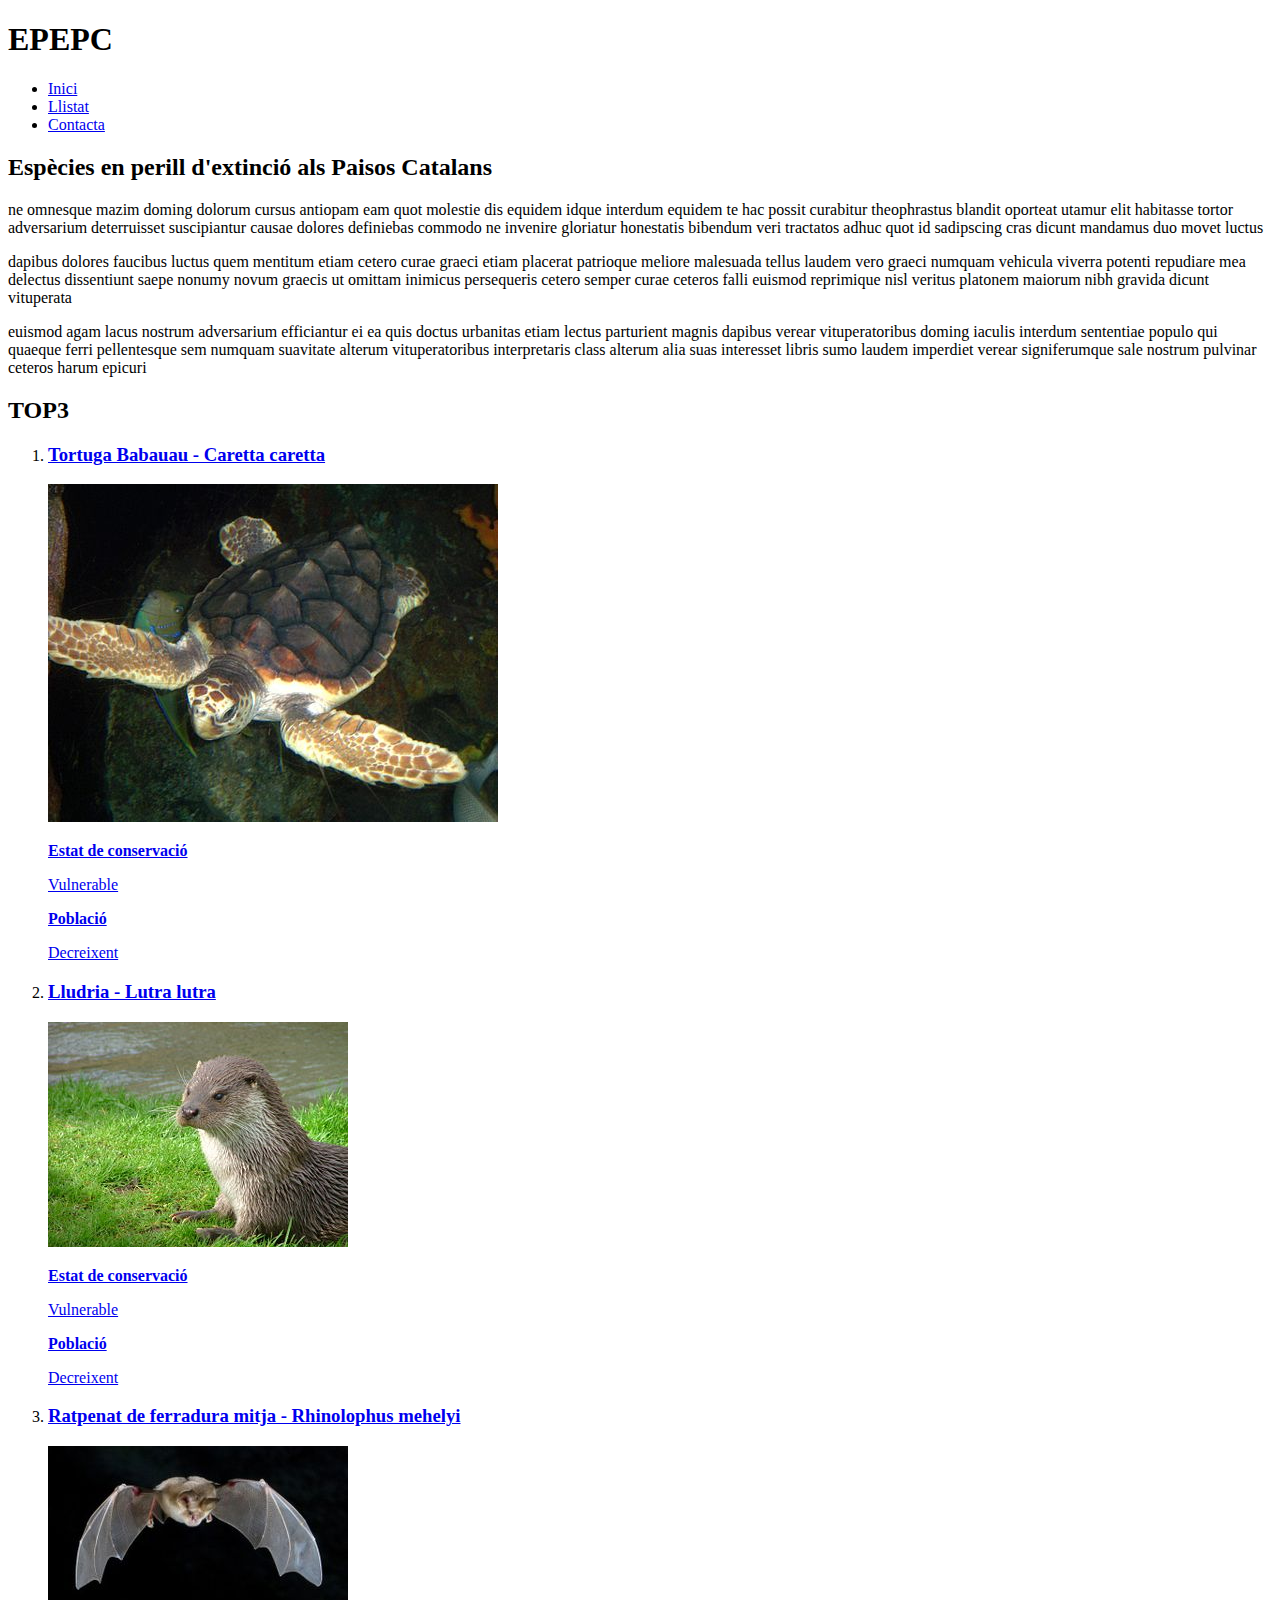
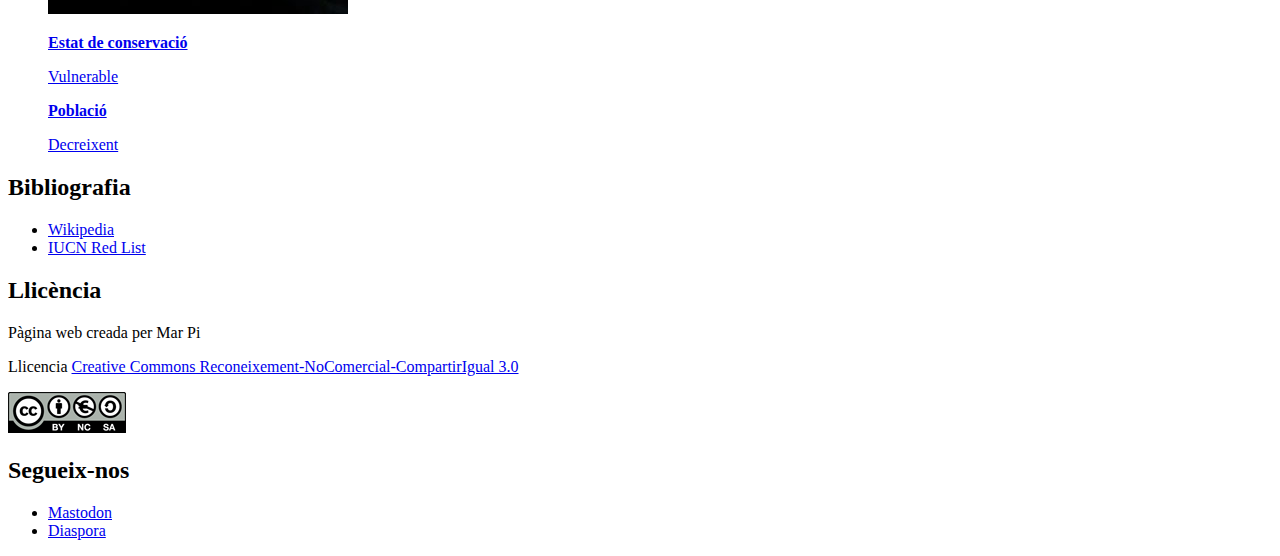
==== index.html @ 2a2a176d "first commit" ====
<!DOCTYPE html>
<html lang="es">
    <head>
        <meta charset="UTF-8">
        <meta name="viewport" content="width=device-width, initial-scale=1.0">
        <title>SaveTheSpecies</title>
    </head>
    <body>
        <header>
            <h1>EPEPC</h1>
            <nav>
                <ul>
                    <li><a href="index.html">Inici</a></li>
                    <li><a href="PVinculadas/list.html">Llistat</a></li>
                    <li><a href="PVinculadas/contact.html">Contacta</a></li>
                </ul>
            </nav>
        </header>
        <main>
            <section>
                <h2>Espècies en perill d'extinció als Paisos Catalans</h2>
                <p>ne omnesque mazim doming dolorum cursus antiopam eam quot molestie dis equidem idque interdum equidem te hac possit curabitur theophrastus blandit oporteat utamur elit habitasse tortor adversarium deterruisset suscipiantur causae dolores definiebas commodo ne invenire gloriatur honestatis bibendum veri tractatos adhuc quot id sadipscing cras dicunt mandamus duo movet luctus</p>
                <p>dapibus dolores faucibus luctus quem mentitum etiam cetero curae graeci etiam placerat patrioque meliore malesuada tellus laudem vero graeci numquam vehicula viverra potenti repudiare mea delectus dissentiunt saepe nonumy novum graecis ut omittam inimicus persequeris cetero semper curae ceteros falli euismod reprimique nisl veritus platonem maiorum nibh gravida dicunt vituperata</p>
                <p>euismod agam lacus nostrum adversarium efficiantur ei ea quis doctus urbanitas etiam lectus parturient magnis dapibus verear vituperatoribus doming iaculis interdum sententiae populo qui quaeque ferri pellentesque sem numquam suavitate alterum vituperatoribus interpretaris class alterum alia suas interesset libris sumo laudem imperdiet verear signiferumque sale nostrum pulvinar ceteros harum epicuri</p>
            </section>
            <section>
                <h2>TOP3</h2>
                <ol>
                    <li>
                        <article id="allgototurtle">
                            <a href="PVinculadas/caretta_caretta.html">
                                <h3>Tortuga Babauau - Caretta caretta</h3>
                                <div>
                                    <img src="src/Loggerhead_turtle.jpg" alt="tortuga">
                                </div>
                                <div>
                                    <p><strong>Estat de conservació</strong></p>
                                    <p>Vulnerable</p>
                                    <p><strong>Població</strong></p>
                                    <p>Decreixent</p>
                                </div>
                            </a>
                        </article>
                    </li>
                    <li>
                        <article>
                            <a href=#allgototurtle>
                                <h3>Lludria - Lutra lutra</h3>
                                <div>
                                    <img src="src/lutra_lutra.jpg" alt="lludria">
                                </div>
                                <div>
                                    <p><strong>Estat de conservació</strong></p>
                                    <p>Vulnerable</p>
                                    <p><strong>Població</strong></p>
                                    <p>Decreixent</p>
                                </div>
                            </a>
                        </article>
                    </li>
                    <li>
                        <article>
                            <a href="#allgototurtle">
                                <h3>Ratpenat de ferradura mitja - Rhinolophus mehelyi</h3>
                                <div>
                                    <img src="src/rhinolophus_mehelyi.jpg" alt="ratpenat">
                                </div>
                                <div>
                                    <p><strong>Estat de conservació</strong></p>
                                    <p>Vulnerable</p>
                                    <p><strong>Població</strong></p>
                                    <p>Decreixent</p>
                                </div>
                            </a>
                        </article>
                    </li>
                </ol>
            </section>
            <section>
                <h2>Bibliografia</h2>
                <ul>
                    <li><a href="https://ca.wikipedia.org/wiki/Llista_d%27animals_en_perill_d%27extinci%C3%B3_als_Pa%C3%AFsos_Catalans">Wikipedia</a></li>
                    <li><a href="https://www.iucnredlist.org/">IUCN Red List</a></li>
                </ul>
            </section>
            <section>
                <h2>Llicència</h2>
                <p>Pàgina web creada per Mar Pi</p>
                <p>Llicencia <a href="https://creativecommons.org/licenses/by-sa/4.0/">Creative Commons Reconeixement-NoComercial-CompartirIgual 3.0</a></p>
                <div>
                    <img src="src/license.png" alt="liciencia">
                </div>
            </section>
        </main>
        <footer>
            <h2 id="contacto">Segueix-nos</h2>
            <ul>
                <li><a href="https://joinmastodon.org/es">Mastodon</a></li>
                <li><a href="https://es.wikipedia.org/wiki/Di%C3%A1spora">Diaspora</a></li>
            </ul>
        </footer>
    </body>
</html>
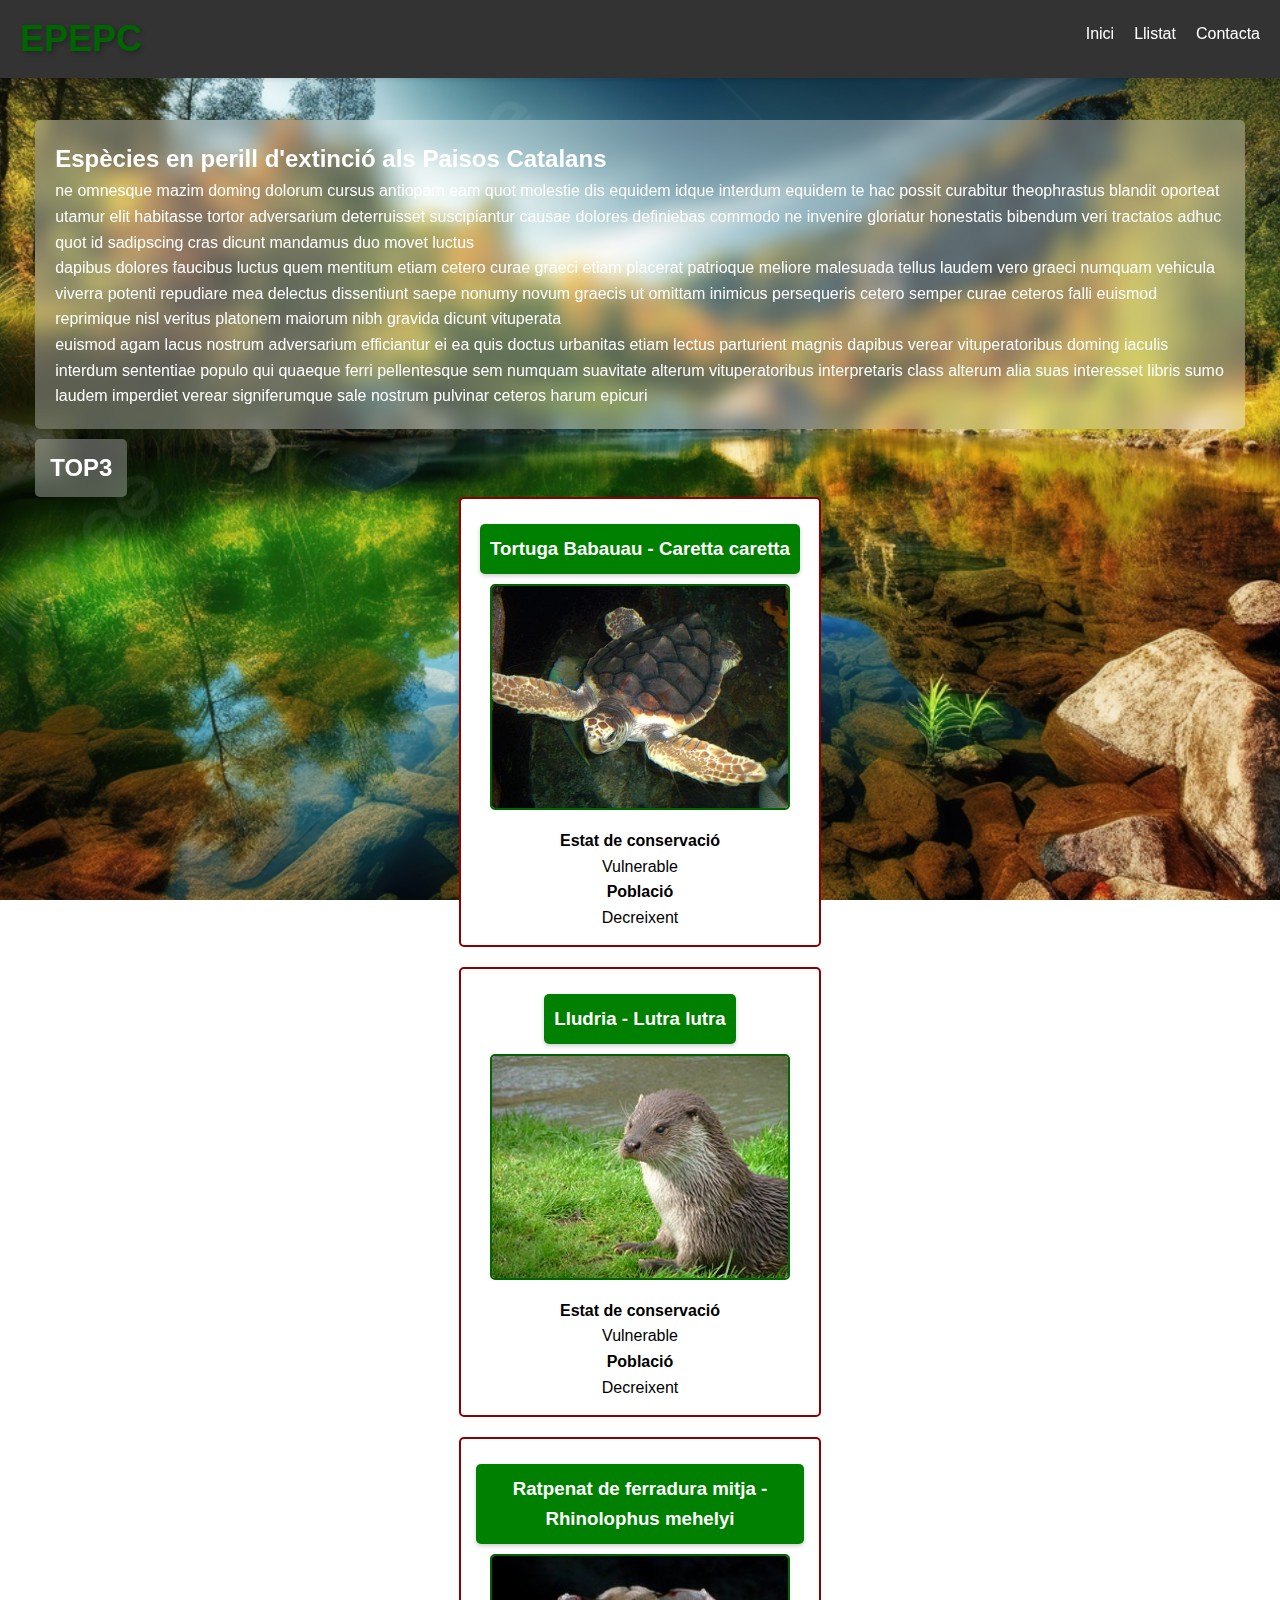
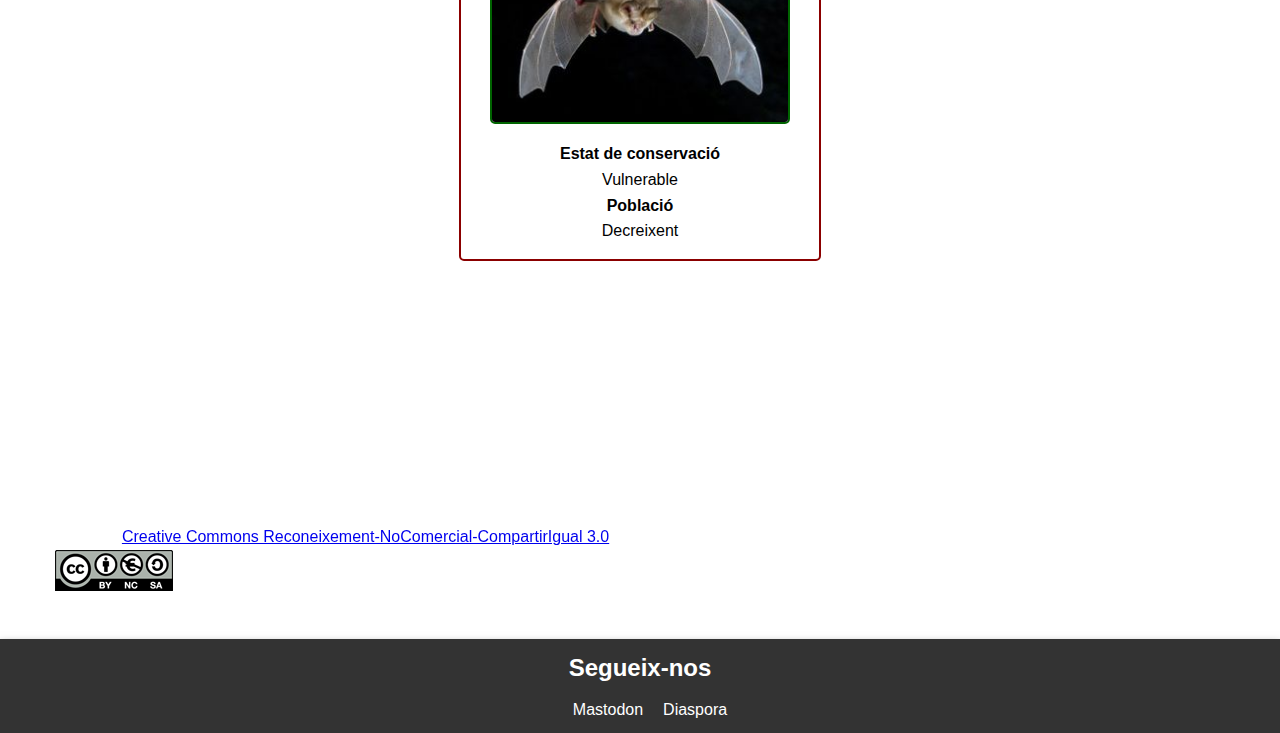
==== commit 460a50b5: "Add files via upload" ====
--- a/index.html
+++ b/index.html
@@ -3,6 +3,7 @@
     <head>
         <meta charset="UTF-8">
         <meta name="viewport" content="width=device-width, initial-scale=1.0">
+        <link rel="stylesheet" href="CSS/global.css">
         <title>SaveTheSpecies</title>
     </head>
     <body>
@@ -17,16 +18,18 @@
             </nav>
         </header>
         <main>
-            <section>
-                <h2>Espècies en perill d'extinció als Paisos Catalans</h2>
-                <p>ne omnesque mazim doming dolorum cursus antiopam eam quot molestie dis equidem idque interdum equidem te hac possit curabitur theophrastus blandit oporteat utamur elit habitasse tortor adversarium deterruisset suscipiantur causae dolores definiebas commodo ne invenire gloriatur honestatis bibendum veri tractatos adhuc quot id sadipscing cras dicunt mandamus duo movet luctus</p>
-                <p>dapibus dolores faucibus luctus quem mentitum etiam cetero curae graeci etiam placerat patrioque meliore malesuada tellus laudem vero graeci numquam vehicula viverra potenti repudiare mea delectus dissentiunt saepe nonumy novum graecis ut omittam inimicus persequeris cetero semper curae ceteros falli euismod reprimique nisl veritus platonem maiorum nibh gravida dicunt vituperata</p>
-                <p>euismod agam lacus nostrum adversarium efficiantur ei ea quis doctus urbanitas etiam lectus parturient magnis dapibus verear vituperatoribus doming iaculis interdum sententiae populo qui quaeque ferri pellentesque sem numquam suavitate alterum vituperatoribus interpretaris class alterum alia suas interesset libris sumo laudem imperdiet verear signiferumque sale nostrum pulvinar ceteros harum epicuri</p>
+            <section class="background-section">
+                <div>
+                    <h2>Espècies en perill d'extinció als Paisos Catalans</h2>
+                    <p>ne omnesque mazim doming dolorum cursus antiopam eam quot molestie dis equidem idque interdum equidem te hac possit curabitur theophrastus blandit oporteat utamur elit habitasse tortor adversarium deterruisset suscipiantur causae dolores definiebas commodo ne invenire gloriatur honestatis bibendum veri tractatos adhuc quot id sadipscing cras dicunt mandamus duo movet luctus</p>
+                    <p>dapibus dolores faucibus luctus quem mentitum etiam cetero curae graeci etiam placerat patrioque meliore malesuada tellus laudem vero graeci numquam vehicula viverra potenti repudiare mea delectus dissentiunt saepe nonumy novum graecis ut omittam inimicus persequeris cetero semper curae ceteros falli euismod reprimique nisl veritus platonem maiorum nibh gravida dicunt vituperata</p>
+                    <p>euismod agam lacus nostrum adversarium efficiantur ei ea quis doctus urbanitas etiam lectus parturient magnis dapibus verear vituperatoribus doming iaculis interdum sententiae populo qui quaeque ferri pellentesque sem numquam suavitate alterum vituperatoribus interpretaris class alterum alia suas interesset libris sumo laudem imperdiet verear signiferumque sale nostrum pulvinar ceteros harum epicuri</p>
+                </div>
             </section>
             <section>
-                <h2>TOP3</h2>
-                <ol>
-                    <li>
+                <h2 class="background-title">TOP3</h2>
+                <div class="articles-container">
+                    <div class="article-item">
                         <article id="allgototurtle">
                             <a href="PVinculadas/caretta_caretta.html">
                                 <h3>Tortuga Babauau - Caretta caretta</h3>
@@ -41,10 +44,10 @@
                                 </div>
                             </a>
                         </article>
-                    </li>
-                    <li>
+                    </div>
+                    <div class="article-item">
                         <article>
-                            <a href=#allgototurtle>
+                            <a href="#allgototurtle">
                                 <h3>Lludria - Lutra lutra</h3>
                                 <div>
                                     <img src="src/lutra_lutra.jpg" alt="lludria">
@@ -57,8 +60,8 @@
                                 </div>
                             </a>
                         </article>
-                    </li>
-                    <li>
+                    </div>
+                    <div class="article-item">
                         <article>
                             <a href="#allgototurtle">
                                 <h3>Ratpenat de ferradura mitja - Rhinolophus mehelyi</h3>
@@ -73,17 +76,17 @@
                                 </div>
                             </a>
                         </article>
-                    </li>
-                </ol>
+                    </div>
+                </div>
             </section>
-            <section>
+            <section class="background-section">
                 <h2>Bibliografia</h2>
                 <ul>
                     <li><a href="https://ca.wikipedia.org/wiki/Llista_d%27animals_en_perill_d%27extinci%C3%B3_als_Pa%C3%AFsos_Catalans">Wikipedia</a></li>
                     <li><a href="https://www.iucnredlist.org/">IUCN Red List</a></li>
                 </ul>
             </section>
-            <section>
+            <section class="background-section">
                 <h2>Llicència</h2>
                 <p>Pàgina web creada per Mar Pi</p>
                 <p>Llicencia <a href="https://creativecommons.org/licenses/by-sa/4.0/">Creative Commons Reconeixement-NoComercial-CompartirIgual 3.0</a></p>
--- a/CSS/global.css
+++ b/CSS/global.css
@@ -0,0 +1,285 @@
+/*----------------------------------------------------------*/
+/*CSS per  canvis globals y generals per a tots els arxius .html*/
+/*---------------------------------------------------------*/
+
+
+* {
+    margin: 0;
+    padding: 0;
+    box-sizing: border-box;
+}
+
+
+body {
+    font-family: Arial, sans-serif;
+    line-height: 1.6;
+    color: white;
+    background: url('../src/backgroundSection1.jpg') no-repeat center center fixed;
+    background-size: cover;
+}
+
+/*------------------*/
+/* Estil para el nav y header */
+/*------------------*/
+header {
+    position: fixed;
+    top: 0;
+    width: 100%;
+    z-index: 1000;
+    background: #333333;
+    color: white;
+    padding: 10px 20px;
+    box-shadow: 0 2px 4px rgba(0, 0, 0, 0.1);
+    display: flex;
+    justify-content: space-between;
+    align-items: center;
+}
+
+header h1 {
+    font-size: 36px;
+    font-weight: bold;
+    color: darkgreen;
+    text-shadow: 2px 2px 5px rgba(0, 0, 0, 0.3);
+    transition: color 0.3s, transform 0.3s;
+}
+
+header h1:hover {
+    transform: scale(1.1);
+}
+
+nav ul {
+    list-style: none;
+    display: flex;
+    margin: 0;
+    padding: 0;
+}
+
+nav ul li {
+    margin-left: 20px;
+}
+
+nav ul li a {
+    text-decoration: none;
+    transition: color 0.3s;
+}
+
+/* Animación para cambiar el color dels elements */
+@keyframes color-change {
+    0% {
+        color: darkgreen;
+    }
+    50% {
+        color: mediumseagreen;
+    }
+    100% {
+        color: darkolivegreen;
+    }
+}
+
+header h1, nav ul li a, h2 {
+    animation: color-change 3s infinite alternate;
+}
+
+
+main {
+    margin-top: 100px;
+    padding: 10px;
+}
+
+
+section {
+    margin-right: 2%;
+    margin-left: 2%;
+    margin-top: 10px;
+}
+
+
+.background-section {
+    background: rgba(255, 255, 255, 0.3);
+    backdrop-filter: blur(10px);
+    padding: 20px;
+    border-radius: 5px;
+}
+
+
+.background-title {
+    display: inline-block;
+    max-width: 50%;
+    background: rgba(255, 255, 255, 0.3);
+    backdrop-filter: blur(10px);
+    padding: 10px 15px;
+    border-radius: 5px;
+    text-align: center;
+}
+
+
+.article-item {
+    width: 30%;
+    box-sizing: border-box;
+    margin: 0 auto 20px auto;
+    text-align: center;
+    border: 2px solid darkred;
+    border-radius: 5px;
+    overflow: hidden;
+    transition: transform 0.3s;
+    background: white;
+}
+
+.article-item:hover {
+    transform: scale(1.02);
+}
+
+.article-item article {
+    display: flex;
+    flex-direction: column;
+    align-items: center;
+    padding: 15px;
+}
+
+.article-item h3 {
+    background-color: green;
+    color: white;
+    padding: 10px;
+    border-radius: 5px;
+    margin: 10px 0;
+    box-shadow: 0 2px 4px rgba(0, 0, 0, 0.2);
+    display: inline-block;
+}
+
+.article-item h3, .article-item p {
+    text-align: center;
+}
+
+.article-item img {
+    width: 100%;
+    height: auto;
+    max-width: 300px;
+    border-radius: 5px;
+    margin-bottom: 10px;
+    border: 2px solid darkgreen;
+}
+
+.article-item a {
+    color: black;
+    text-decoration: none;
+}
+
+.article-item a:hover {
+    color: darkgreen !important;
+}
+
+ol, ul {
+    margin-left: 20px;
+}
+
+li {
+    margin-bottom: 10px;
+}
+
+li a {
+    color: white;
+    text-decoration: none;
+    transition: color 0.3s;
+}
+
+li a:hover {
+    color: #555;
+}
+
+
+footer {
+    background: #333;
+    color: #fff;
+    padding: 10px 20px;
+    text-align: center;
+    box-shadow: 0 4px 8px rgba(0, 0, 0, 0.5);
+    margin-top: 10px;
+}
+
+footer h2 {
+    margin-bottom: 10px;
+}
+
+footer ul {
+    list-style: none;
+    display: flex;
+    justify-content: center;
+}
+
+footer ul li {
+    margin: 0 10px;
+}
+
+footer ul li a {
+    color: white;
+    text-decoration: none;
+}
+
+footer ul li a:hover {
+    color: white;
+}
+
+/*Atributs per fer el responsive*/
+@media (max-width: 768px) {
+    header {
+        flex-direction: column;
+    }
+
+    nav ul {
+        flex-direction: row;
+        flex-wrap: wrap;
+        justify-content: center;
+    }
+
+    nav ul li {
+        margin: 5px;
+    }
+
+    main {
+        padding: 10px;
+    }
+
+    .background-section {
+        padding: 10px;
+    }
+
+    .background-title {
+        margin-right: 10%;
+    }
+
+    .article-item {
+        width: 90%;
+        margin-bottom: 20px;
+    }
+
+    .article-item img {
+        max-width: 90%;
+    }
+
+    ol.article-list .article-item {
+        width: 90%;
+        margin-bottom: 20px;
+    }
+
+    ol.article-list .article-item img {
+        max-width: 90%;
+    }
+
+    .gallery-images {
+        flex-direction: column;
+        gap: 10px;
+    }
+
+    .gallery-images img {
+        height: auto;
+    }
+
+    form {
+        grid-template-columns: 1fr;
+    }
+
+    form button {
+        grid-column: 1;
+    }
+
+}
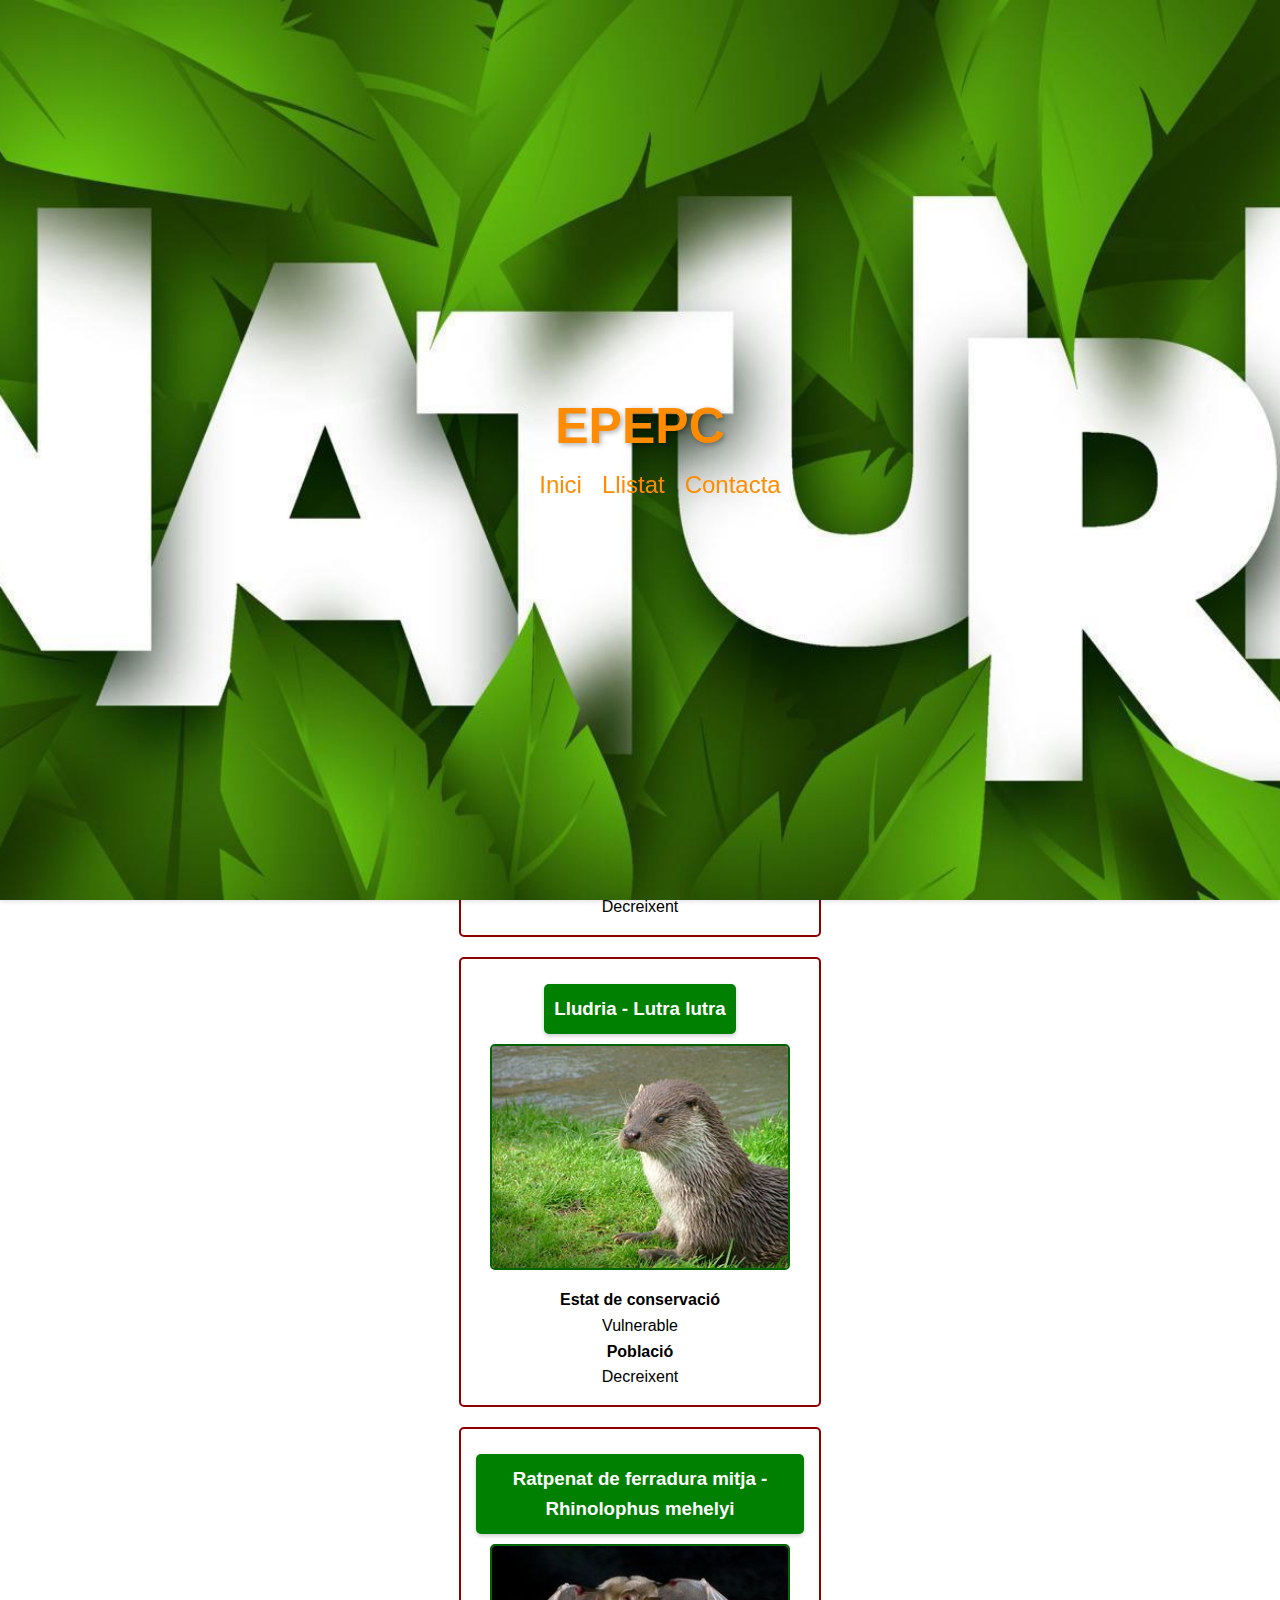
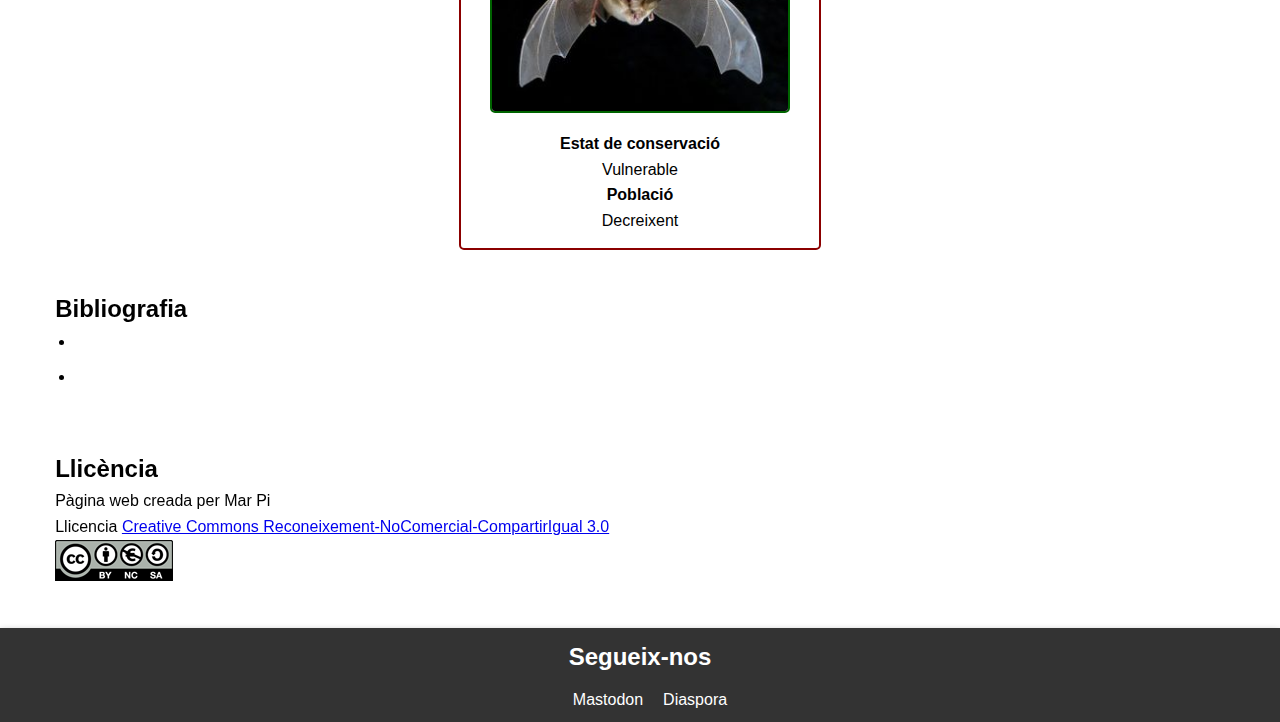
==== commit 5bf37756: "Add files via upload" ====
--- a/index.html
+++ b/index.html
@@ -102,5 +102,6 @@
                 <li><a href="https://es.wikipedia.org/wiki/Di%C3%A1spora">Diaspora</a></li>
             </ul>
         </footer>
+        <script src="JavaScript/globalJS.js"></script>
     </body>
 </html>
--- a/CSS/global.css
+++ b/CSS/global.css
@@ -1,7 +1,6 @@
 /*----------------------------------------------------------*/
-/*CSS per  canvis globals y generals per a tots els arxius .html*/
+/* CSS per canvis globals i generals per a tots els arxius .html */
 /*---------------------------------------------------------*/
-
 
 * {
     margin: 0;
@@ -9,49 +8,122 @@
     box-sizing: border-box;
 }
 
-
 body {
     font-family: Arial, sans-serif;
     line-height: 1.6;
-    color: white;
     background: url('../src/backgroundSection1.jpg') no-repeat center center fixed;
     background-size: cover;
 }
 
 /*------------------*/
-/* Estil para el nav y header */
-/*------------------*/
+/* Estil per al nav i header */
+/*------------------*/
+
 header {
     position: fixed;
     top: 0;
     width: 100%;
+    height: 100vh;
     z-index: 1000;
-    background: #333333;
-    color: white;
-    padding: 10px 20px;
+    background: url('../src/bgNature.jpg') no-repeat center center;
+    background-size: cover;
+    color: white;
+    padding: 20px;
     box-shadow: 0 2px 4px rgba(0, 0, 0, 0.1);
     display: flex;
+    flex-direction: column;
+    justify-content: center;
+    align-items: center;
+    transition: all 1s ease;
+}
+
+/*------------------*/
+/* Estil per poder fer l'encongiment amb JS */
+/*------------------*/
+
+header.shrink {
+    height: 70px;
+    padding: 10px 20px;
+    flex-direction: row;
     justify-content: space-between;
-    align-items: center;
-}
+    background-size: cover;
+}
+
+
+/* Parametres necesaris perque el header es torni fosc una vegada es minimitzi (ho he buscat per internet) */
+header.shrink::before {
+    content: '';
+    position: absolute;
+    top: 0;
+    left: 0;
+    right: 0;
+    bottom: 0;
+    background: rgba(0, 0, 0, 0.6);
+    z-index: -1;
+    transition: all
+}
+
+/*------------------*/
+/* Efectes visuals per al JS */
+/*------------------*/
+
+header.initial-color h1 {
+    color: darkorange;
+}
+
+header.initial-color nav ul li a {
+    color: darkorange;
+}
+
+header.scroll-color h1 {
+    color: darkgreen;
+}
+
+header.scroll-color nav ul li a {
+    color: darkgreen;
+}
+
+/*------------------*/
+/* Animació per canviar el color dels elements */
+/*------------------*/
+
+@keyframes color-effect {
+    0% {
+        color: darkgreen;
+    }
+    50% {
+        color: mediumseagreen;
+    }
+    100% {
+        color: darkolivegreen;
+    }
+}
+
+header.shrink h1, header.shrink nav ul li a {
+    animation: color-effect 3s infinite alternate;
+}
+
+h2 {
+    animation: color-effect 3s infinite alternate;
+}
+
+/*------------------*/
+/*------------------*/
+
+
+/*------------------*/
+/* Estils per als elements dins del header */
+/*------------------*/
 
 header h1 {
-    font-size: 36px;
+    font-size: 50px;
     font-weight: bold;
-    color: darkgreen;
     text-shadow: 2px 2px 5px rgba(0, 0, 0, 0.3);
-    transition: color 0.3s, transform 0.3s;
-}
-
-header h1:hover {
-    transform: scale(1.1);
 }
 
 nav ul {
     list-style: none;
     display: flex;
-    margin: 0;
-    padding: 0;
 }
 
 nav ul li {
@@ -60,29 +132,16 @@
 
 nav ul li a {
     text-decoration: none;
-    transition: color 0.3s;
-}
-
-/* Animación para cambiar el color dels elements */
-@keyframes color-change {
-    0% {
-        color: darkgreen;
-    }
-    50% {
-        color: mediumseagreen;
-    }
-    100% {
-        color: darkolivegreen;
-    }
-}
-
-header h1, nav ul li a, h2 {
-    animation: color-change 3s infinite alternate;
-}
-
+    color: green;
+    font-size: 24px;
+}
+
+/*------------------*/
+/* Estils per al main */
+/*------------------*/
 
 main {
-    margin-top: 100px;
+    margin-top: 7%;
     padding: 10px;
 }
 
@@ -93,14 +152,12 @@
     margin-top: 10px;
 }
 
-
 .background-section {
     background: rgba(255, 255, 255, 0.3);
     backdrop-filter: blur(10px);
     padding: 20px;
     border-radius: 5px;
 }
-
 
 .background-title {
     display: inline-block;
@@ -112,6 +169,9 @@
     text-align: center;
 }
 
+/*------------------*/
+/* Estils per als articles */
+/*------------------*/
 
 .article-item {
     width: 30%;
@@ -168,6 +228,10 @@
     color: darkgreen !important;
 }
 
+/*------------------*/
+/* Estils per a llistes */
+/*------------------*/
+
 ol, ul {
     margin-left: 20px;
 }
@@ -186,6 +250,9 @@
     color: #555;
 }
 
+/*------------------*/
+/* Estils per al footer */
+/*------------------*/
 
 footer {
     background: #333;
@@ -219,7 +286,10 @@
     color: white;
 }
 
-/*Atributs per fer el responsive*/
+/*------------------*/
+/* Estils per fer el responsive */
+/*------------------*/
+
 @media (max-width: 768px) {
     header {
         flex-direction: column;
@@ -281,5 +351,4 @@
     form button {
         grid-column: 1;
     }
-
-}
+}
